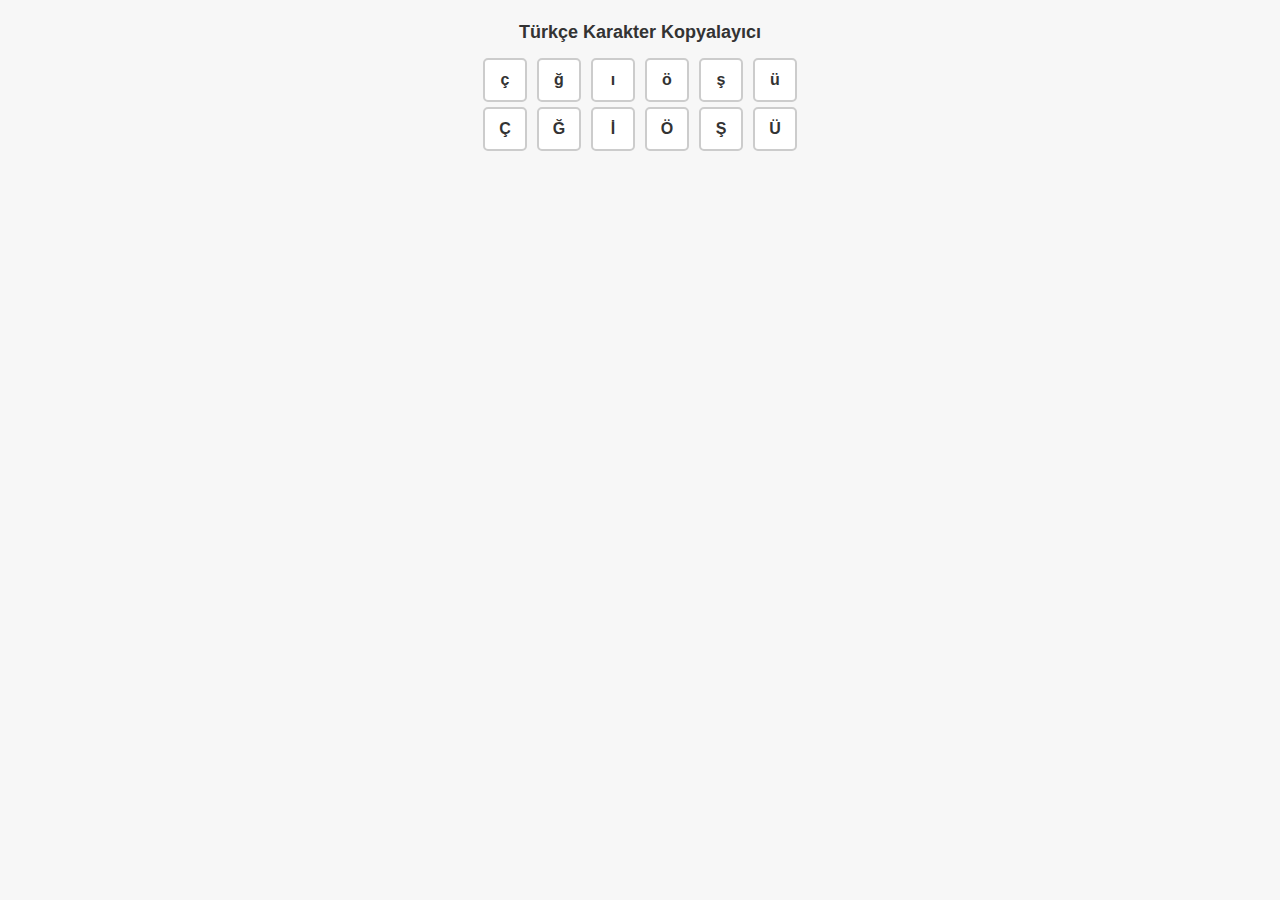
==== index.html @ 29238482 "first commit" ====
<!DOCTYPE html>
<html lang="tr">
<head>
    <meta charset="UTF-8">
    <meta name="viewport" content="width=device-width, initial-scale=1.0">
    <title>Türkçe Karakter Kopyalayıcı</title>
   <link rel="stylesheet" href="style.css">
</head>
<body>
    <h1>Türkçe Karakter Kopyalayıcı</h1>
    <div class="character-container">
        <div class="column">
            <div class="copy-box">ç</div>
            <div class="copy-box">Ç</div>
        </div>
        <div class="column">
            <div class="copy-box">ğ</div>
            <div class="copy-box">Ğ</div>
        </div>
        <div class="column">
            <div class="copy-box">ı</div>
            <div class="copy-box">İ</div>
        </div>
        <div class="column">
            <div class="copy-box">ö</div>
            <div class="copy-box">Ö</div>
        </div>
        <div class="column">
            <div class="copy-box">ş</div>
            <div class="copy-box">Ş</div>
        </div>
        <div class="column">
            <div class="copy-box">ü</div>
            <div class="copy-box">Ü</div>
        </div>
    </div>
    <script src="./popup.js"></script>
    <script src="script.js"></script>
</body>
</html>
---- style.css ----
body {
    font-family: Arial, sans-serif;
    margin: 0;
    padding: 10px;
    background-color: #f7f7f7;
}

h1 {
    font-size: 18px;
    margin-bottom: 15px;
    color: #333;
    display: flex;
    justify-content: center;
}

.character-container {
    display: flex;
    justify-content: center;
    gap: 10px;
    flex-wrap: wrap;
    align-items:center ;
}

.column {
    display: flex;
    flex-direction: column;
    align-items: center;
    gap: 5px;}

.copy-box {
    width: 40px;
    height: 40px;
    background-color: #fff;
    color: #333;
    border: 2px solid #ccc;
    border-radius: 5px;
    display: flex;
    justify-content: center;
    align-items: center;
    font-size: 16px;
    font-weight: bold;
    cursor: pointer;
    transition: all 0.3s ease;
}

.copy-box:hover {
    background-color: #f0f0f0;
}

.copy-box.active {
    background-color: #28a745;
    color: #fff;
    border-color: #28a745;
}
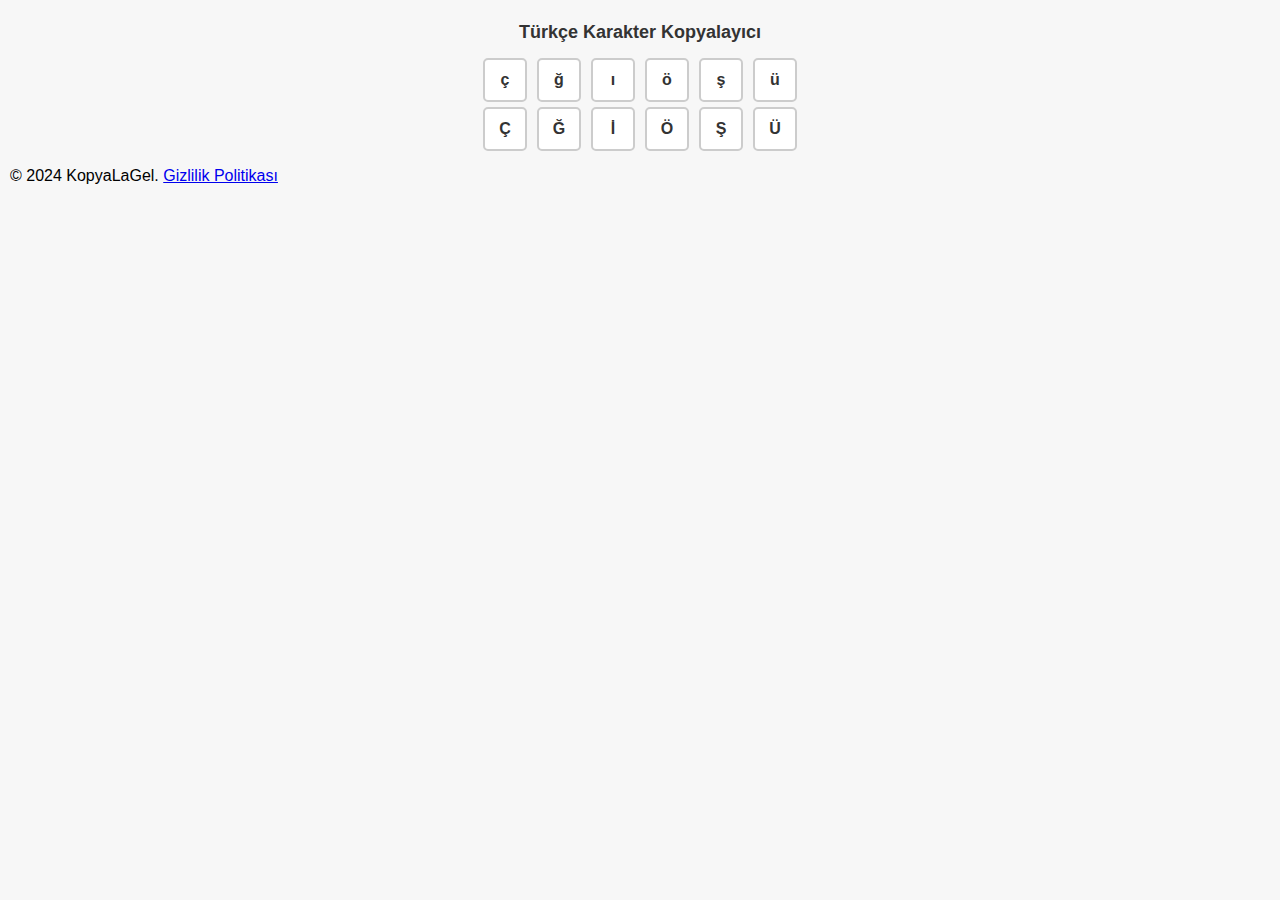
==== commit b8b50bd0: "added some screenshots and privacy policy html" ====
--- a/index.html
+++ b/index.html
@@ -34,6 +34,13 @@
             <div class="copy-box">Ü</div>
         </div>
     </div>
+
+
+
+    <footer>
+        <p>&copy; 2024 KopyaLaGel. <a href="privacy-policy.html" target="_blank">Gizlilik Politikası</a></p>
+    </footer>
+    
     <script src="./popup.js"></script>
     <script src="script.js"></script>
 </body>
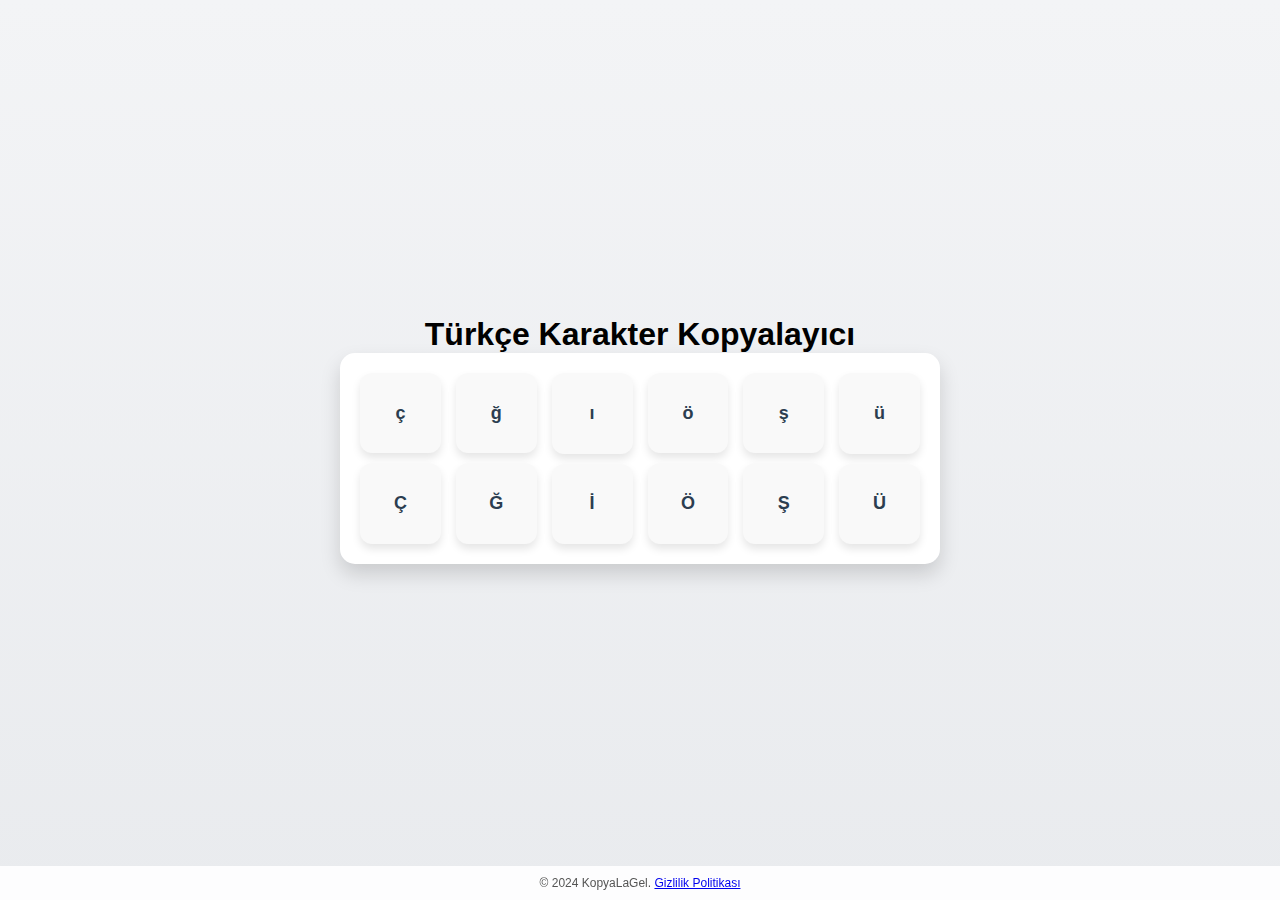
==== commit a45f7d05: "fixing bugs" ====
--- a/index.html
+++ b/index.html
@@ -3,8 +3,9 @@
 <head>
     <meta charset="UTF-8">
     <meta name="viewport" content="width=device-width, initial-scale=1.0">
+    <meta http-equiv="X-UA-Compatible" content="IE=edge">
     <title>Türkçe Karakter Kopyalayıcı</title>
-   <link rel="stylesheet" href="style.css">
+    <link rel="stylesheet" href="style.css">
 </head>
 <body>
     <h1>Türkçe Karakter Kopyalayıcı</h1>
@@ -42,6 +43,6 @@
     </footer>
     
     <script src="./popup.js"></script>
-    <script src="script.js"></script>
+    
 </body>
 </html>--- a/style.css
+++ b/style.css
@@ -1,54 +1,82 @@
-body {
-    font-family: Arial, sans-serif;
+* {
+    box-sizing: border-box;
     margin: 0;
-    padding: 10px;
-    background-color: #f7f7f7;
+    padding: 0;
 }
 
-h1 {
-    font-size: 18px;
-    margin-bottom: 15px;
-    color: #333;
+body {
+    font-family: 'Poppins', sans-serif;
+    background: linear-gradient(to bottom, #f3f4f6, #e9ebee);
     display: flex;
+    flex-direction: column;
     justify-content: center;
+    align-items: center;
+    min-height: 100vh;
+    width: 100%;
+    position: relative;
+    padding: 20px;
 }
 
 .character-container {
-    display: flex;
-    justify-content: center;
-    gap: 10px;
-    flex-wrap: wrap;
-    align-items:center ;
+    display: grid;
+    grid-template-columns: repeat(6, 1fr);
+    gap: 15px;
+    padding: 20px;
+    background: #ffffff;
+    border-radius: 15px;
+    box-shadow: 0 10px 20px rgba(0, 0, 0, 0.15);
+    margin-bottom: 20px;
+    max-width: 600px;
+    width: 100%;
 }
 
 .column {
     display: flex;
     flex-direction: column;
-    align-items: center;
-    gap: 5px;}
+    gap: 10px;
+}
 
 .copy-box {
-    width: 40px;
-    height: 40px;
-    background-color: #fff;
-    color: #333;
-    border: 2px solid #ccc;
-    border-radius: 5px;
+    width: 100%;
+    aspect-ratio: 1;
+    background: #f9f9f9;
+    color: #2c3e50;
+    border-radius: 12px;
     display: flex;
     justify-content: center;
     align-items: center;
-    font-size: 16px;
-    font-weight: bold;
+    font-size: 18px;
+    font-weight: 600;
     cursor: pointer;
+    box-shadow: 0 5px 8px rgba(0, 0, 0, 0.1);
     transition: all 0.3s ease;
 }
 
-.copy-box:hover {
-    background-color: #f0f0f0;
+footer {
+    position: fixed;
+    bottom: 0;
+    left: 0;
+    width: 100%;
+    padding: 10px;
+    text-align: center;
+    font-size: 12px;
+    color: #555;
+    background-color: rgba(255, 255, 255, 0.9);
 }
 
-.copy-box.active {
-    background-color: #28a745;
-    color: #fff;
-    border-color: #28a745;
+/* Media Query for smaller screens */
+@media (max-width: 576px) {
+    .character-container {
+        grid-template-columns: repeat(3, 1fr);
+        padding: 15px;
+        gap: 10px;
+    }
+
+    .copy-box {
+        font-size: 16px;
+    }
+
+    h1 {
+        font-size: 20px;
+    }
 }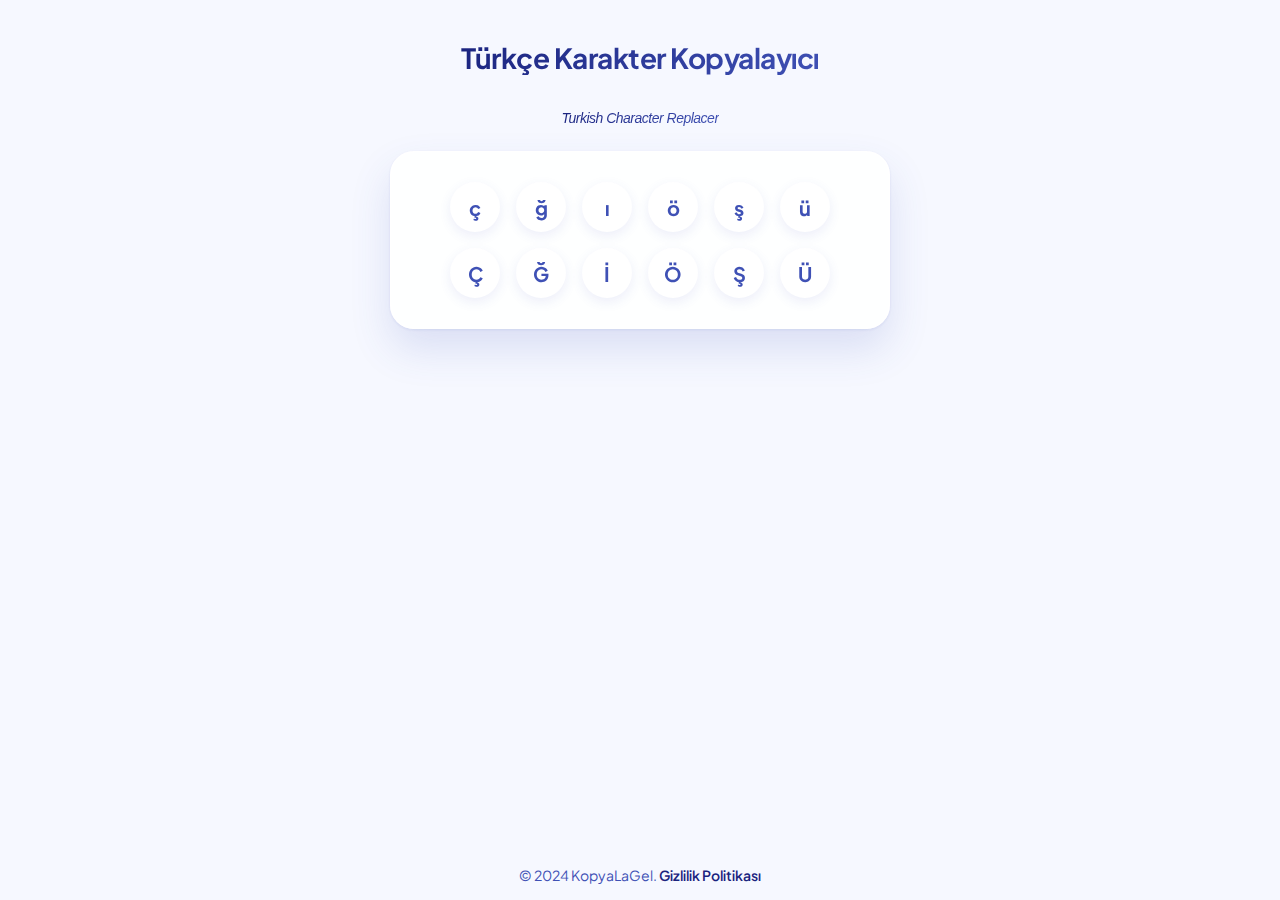
==== commit 1a308728: "Add Turkish Character Replacer subtitle and style enhancements" ====
--- a/index.html
+++ b/index.html
@@ -9,6 +9,7 @@
 </head>
 <body>
     <h1>Türkçe Karakter Kopyalayıcı</h1>
+    <h6>Turkish Character Replacer</h6>
     <div class="character-container">
         <div class="column">
             <div class="copy-box">ç</div>
--- a/style.css
+++ b/style.css
@@ -1,82 +1,206 @@
+/* Google Fonts import */
+@import url('https://fonts.googleapis.com/css2?family=Plus+Jakarta+Sans:wght@400;500;600;700&display=swap');
+
 * {
-    box-sizing: border-box;
     margin: 0;
     padding: 0;
+    box-sizing: border-box;
 }
 
 body {
-    font-family: 'Poppins', sans-serif;
-    background: linear-gradient(to bottom, #f3f4f6, #e9ebee);
+    font-family: 'Plus Jakarta Sans', sans-serif;
+    background: #f6f8ff;
+    min-width: 400px;
+    max-width: 100%;
     display: flex;
     flex-direction: column;
+    align-items: center;
+    padding: 0;
+    margin: 0;
+    min-height: 100vh;
+}
+
+/* Typography */
+h1 {
+    font-size: 28px;
+    background: linear-gradient(135deg, #1a237e 0%, #3f51b5 100%);
+    -webkit-background-clip: text;
+    background-clip: text;
+    color: transparent;
+    margin: auto;
+    font-weight: 700;
+    text-align: center;
+    margin-bottom: 30px;
+    letter-spacing: -0.5px;
+    margin-top: 40px;
+}
+h6{
+     
+        font-size: 14px;
+        background: linear-gradient(135deg, #1a237e 0%, #3f51b5 100%);
+        font-style: italic;
+        -webkit-background-clip: text;
+        background-clip: text;
+        color: transparent;
+        font-family: Arial, Helvetica, sans-serif;
+        font-weight: 500;
+        text-align: center;
+        margin-bottom: 5px;
+        letter-spacing: -0.5px;
+        margin-top: 5px;
+    
+}
+
+/* Main Container */
+.character-container {
+    width: 500px;
+    display: flex;
+    flex-wrap: nowrap;
     justify-content: center;
     align-items: center;
-    min-height: 100vh;
-    width: 100%;
-    position: relative;
-    padding: 20px;
-}
-
-.character-container {
-    display: grid;
-    grid-template-columns: repeat(6, 1fr);
-    gap: 15px;
-    padding: 20px;
+    gap: 16px;
+    padding: 30px;
+    background: rgba(255, 255, 255, 0.9);
+    border-radius: 24px;
+    box-shadow: 0 20px 40px rgba(63, 81, 181, 0.15),
+                0 1px 3px rgba(63, 81, 181, 0.1);
+    margin: 20px auto;
+    transition: all 0.3s ease;
+    backdrop-filter: blur(10px);
+    border: 1px solid rgba(255, 255, 255, 0.8);
+}
+
+/* Column Layout */
+.column {
+    display: flex;
+    flex-direction: column;
+    gap: 16px;
+}
+
+/* Character Boxes */
+.copy-box {
+    width: 50px;
+    height: 50px;
     background: #ffffff;
-    border-radius: 15px;
-    box-shadow: 0 10px 20px rgba(0, 0, 0, 0.15);
-    margin-bottom: 20px;
-    max-width: 600px;
-    width: 100%;
-}
-
-.column {
-    display: flex;
-    flex-direction: column;
-    gap: 10px;
-}
-
-.copy-box {
-    width: 100%;
-    aspect-ratio: 1;
-    background: #f9f9f9;
-    color: #2c3e50;
-    border-radius: 12px;
+    color: #3f51b5;
+    border-radius: 26px;
     display: flex;
     justify-content: center;
     align-items: center;
-    font-size: 18px;
-    font-weight: 600;
+    font-size: 20px;
+    font-weight: 700;
     cursor: pointer;
-    box-shadow: 0 5px 8px rgba(0, 0, 0, 0.1);
+    box-shadow: 0 4px 12px rgba(70, 90, 200, 0.1);
+    transition: all 0.2s cubic-bezier(0.4, 0, 0.2, 1);
+    user-select: none;
+    border: 4px solid transparent;
+    position: relative;
+    overflow: hidden;
+}
+
+.copy-box:hover {
+    background: #f8f9ff;
+    transform: translateY(-3px);
+    border-color: #e8eaf6;
+    box-shadow: 0 8px 16px rgba(63, 81, 181, 0.15);
+}
+
+.copy-box:active {
+    transform: translateY(0);
+    background: #e8eaf6;
+    box-shadow: 0 2px 4px rgba(63, 81, 181, 0.1);
+}
+
+/* Copy feedback message */
+.copy-box::after {
+    content: "Kopyalandı!";
+    position: absolute;
+    top: 100%;
+    left: 50%;
+    transform: translateX(-50%);
+    background: #3f51b5;
+    color: white;
+    padding: 4px 8px;
+    border-radius: 4px;
+    font-size: 12px;
+    opacity: 0;
     transition: all 0.3s ease;
-}
-
+    pointer-events: none;
+}
+
+.copy-box.copied::after {
+    top: -30px;
+    opacity: 1;
+}
+
+/* Footer */
 footer {
     position: fixed;
     bottom: 0;
     left: 0;
     width: 100%;
-    padding: 10px;
+    padding: 16px 0;
+    background: #f6f8ff;
     text-align: center;
-    font-size: 12px;
-    color: #555;
-    background-color: rgba(255, 255, 255, 0.9);
-}
-
-/* Media Query for smaller screens */
-@media (max-width: 576px) {
+    font-size: 14px;
+    color: #3f51b5;
+    z-index: 1000;
+}
+
+footer p {
+    margin: 0;
+}
+
+footer a {
+    color: #1a237e;
+    text-decoration: none;
+    transition: color 0.3s ease;
+    font-weight: 600;
+    position: relative;
+}
+
+footer a::after {
+    content: '';
+    position: absolute;
+    width: 100%;
+    height: 2px;
+    bottom: -2px;
+    left: 0;
+    background: linear-gradient(135deg, #1a237e 0%, #3f51b5 100%);
+    transform: scaleX(0);
+    transition: transform 0.3s ease;
+}
+
+footer a:hover::after {
+    transform: scaleX(1);
+}
+
+/* Responsive Design */
+@media (max-width: 520px) {
     .character-container {
-        grid-template-columns: repeat(3, 1fr);
-        padding: 15px;
-        gap: 10px;
+        width: 95%;
+        gap: 12px;
+        padding: 20px;
     }
 
     .copy-box {
-        font-size: 16px;
+        width: 50px;
+        height: 50px;
+        font-size: 18px;
     }
 
     h1 {
-        font-size: 20px;
+        font-size: 24px;
     }
+}
+
+/* Copy Animation */
+@keyframes copyFeedback {
+    0% { transform: scale(1); }
+    50% { transform: scale(1.1); }
+    100% { transform: scale(1); }
+}
+
+.copy-animation {
+    animation: copyFeedback 0.3s cubic-bezier(0.4, 0, 0.2, 1);
 }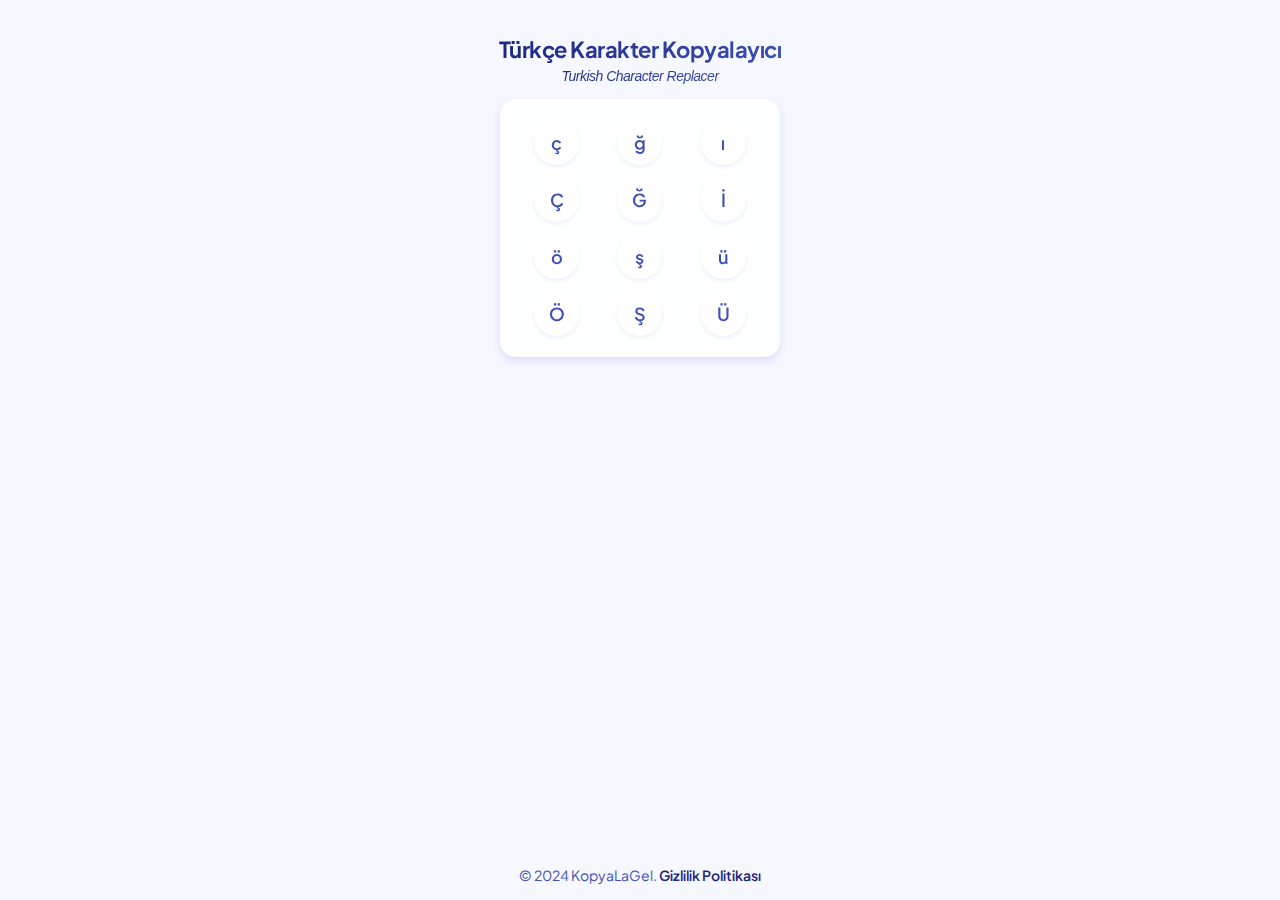
==== commit d86389b5: "fixed bugs" ====
--- a/index.html
+++ b/index.html
@@ -11,32 +11,19 @@
     <h1>Türkçe Karakter Kopyalayıcı</h1>
     <h6>Turkish Character Replacer</h6>
     <div class="character-container">
-        <div class="column">
-            <div class="copy-box">ç</div>
-            <div class="copy-box">Ç</div>
-        </div>
-        <div class="column">
-            <div class="copy-box">ğ</div>
-            <div class="copy-box">Ğ</div>
-        </div>
-        <div class="column">
-            <div class="copy-box">ı</div>
-            <div class="copy-box">İ</div>
-        </div>
-        <div class="column">
-            <div class="copy-box">ö</div>
-            <div class="copy-box">Ö</div>
-        </div>
-        <div class="column">
-            <div class="copy-box">ş</div>
-            <div class="copy-box">Ş</div>
-        </div>
-        <div class="column">
-            <div class="copy-box">ü</div>
-            <div class="copy-box">Ü</div>
-        </div>
+        <div class="copy-box">ç</div>
+        <div class="copy-box">ğ</div>
+        <div class="copy-box">ı</div>
+        <div class="copy-box">Ç</div>
+        <div class="copy-box">Ğ</div>
+        <div class="copy-box">İ</div>
+        <div class="copy-box">ö</div>
+        <div class="copy-box">ş</div>
+        <div class="copy-box">ü</div>
+        <div class="copy-box">Ö</div>
+        <div class="copy-box">Ş</div>
+        <div class="copy-box">Ü</div>
     </div>
-
 
 
     <footer>
--- a/style.css
+++ b/style.css
@@ -10,108 +10,106 @@
 body {
     font-family: 'Plus Jakarta Sans', sans-serif;
     background: #f6f8ff;
-    min-width: 400px;
-    max-width: 100%;
+    width: 320px;
+    height: auto;
     display: flex;
     flex-direction: column;
     align-items: center;
-    padding: 0;
-    margin: 0;
+    padding: 15px 10px;
+    margin: auto;
+    overflow: hidden;
     min-height: 100vh;
 }
 
 /* Typography */
 h1 {
-    font-size: 28px;
+    font-size: 22px;
     background: linear-gradient(135deg, #1a237e 0%, #3f51b5 100%);
     -webkit-background-clip: text;
     background-clip: text;
     color: transparent;
-    margin: auto;
     font-weight: 700;
     text-align: center;
-    margin-bottom: 30px;
+    margin: 0 0 5px 0;
     letter-spacing: -0.5px;
-    margin-top: 40px;
-}
-h6{
-     
-        font-size: 14px;
-        background: linear-gradient(135deg, #1a237e 0%, #3f51b5 100%);
-        font-style: italic;
-        -webkit-background-clip: text;
-        background-clip: text;
-        color: transparent;
-        font-family: Arial, Helvetica, sans-serif;
-        font-weight: 500;
-        text-align: center;
-        margin-bottom: 5px;
-        letter-spacing: -0.5px;
-        margin-top: 5px;
-    
+    width: 100%;
+    margin-top: 20px;
+}
+
+h6 {
+    font-size: 14px;
+    background: linear-gradient(135deg, #1a237e 0%, #3f51b5 100%);
+    font-style: italic;
+    -webkit-background-clip: text;
+    background-clip: text;
+    color: transparent;
+    font-family: Arial, Helvetica, sans-serif;
+    font-weight: 500;
+    text-align: center;
+    margin: 0 0 15px 0;
+    letter-spacing: -0.5px;
+    width: 100%;
+    margin-top: 0;
 }
 
 /* Main Container */
 .character-container {
-    width: 500px;
-    display: flex;
-    flex-wrap: nowrap;
-    justify-content: center;
-    align-items: center;
-    gap: 16px;
-    padding: 30px;
+    width: 100%;
+    max-width: 280px;
+    display: grid;
+    grid-template-columns: repeat(3, 1fr);
+    grid-template-rows: repeat(4, 1fr);
+    gap: 12px;
+    padding: 20px;
     background: rgba(255, 255, 255, 0.9);
-    border-radius: 24px;
-    box-shadow: 0 20px 40px rgba(63, 81, 181, 0.15),
-                0 1px 3px rgba(63, 81, 181, 0.1);
-    margin: 20px auto;
-    transition: all 0.3s ease;
+    border-radius: 16px;
+    box-shadow: 0 4px 8px rgba(63, 81, 181, 0.15);
+    margin: 0 auto;
     backdrop-filter: blur(10px);
     border: 1px solid rgba(255, 255, 255, 0.8);
+    transition: all 0.3s ease;
+    place-items: center;
 }
 
 /* Column Layout */
 .column {
     display: flex;
     flex-direction: column;
-    gap: 16px;
+    gap: 10px;
+    align-items: center;
+    justify-content: center;
 }
 
 /* Character Boxes */
 .copy-box {
-    width: 50px;
-    height: 50px;
+    width: 45px;
+    height: 45px;
     background: #ffffff;
     color: #3f51b5;
-    border-radius: 26px;
+    border-radius: 50%;
     display: flex;
     justify-content: center;
     align-items: center;
-    font-size: 20px;
-    font-weight: 700;
+    font-size: 18px;
+    font-weight: 600;
     cursor: pointer;
-    box-shadow: 0 4px 12px rgba(70, 90, 200, 0.1);
+    box-shadow: 0 2px 4px rgba(70, 90, 200, 0.1);
     transition: all 0.2s cubic-bezier(0.4, 0, 0.2, 1);
     user-select: none;
-    border: 4px solid transparent;
-    position: relative;
-    overflow: hidden;
+    border: 2px solid transparent;
 }
 
 .copy-box:hover {
-    background: #f8f9ff;
-    transform: translateY(-3px);
-    border-color: #e8eaf6;
-    box-shadow: 0 8px 16px rgba(63, 81, 181, 0.15);
+    transform: translateY(-2px);
+    box-shadow: 0 4px 8px rgba(70, 90, 200, 0.2);
+    border-color: rgba(63, 81, 181, 0.3);
 }
 
 .copy-box:active {
     transform: translateY(0);
-    background: #e8eaf6;
-    box-shadow: 0 2px 4px rgba(63, 81, 181, 0.1);
-}
-
-/* Copy feedback message */
+    background: #f0f2ff;
+}
+
 .copy-box::after {
     content: "Kopyalandı!";
     position: absolute;
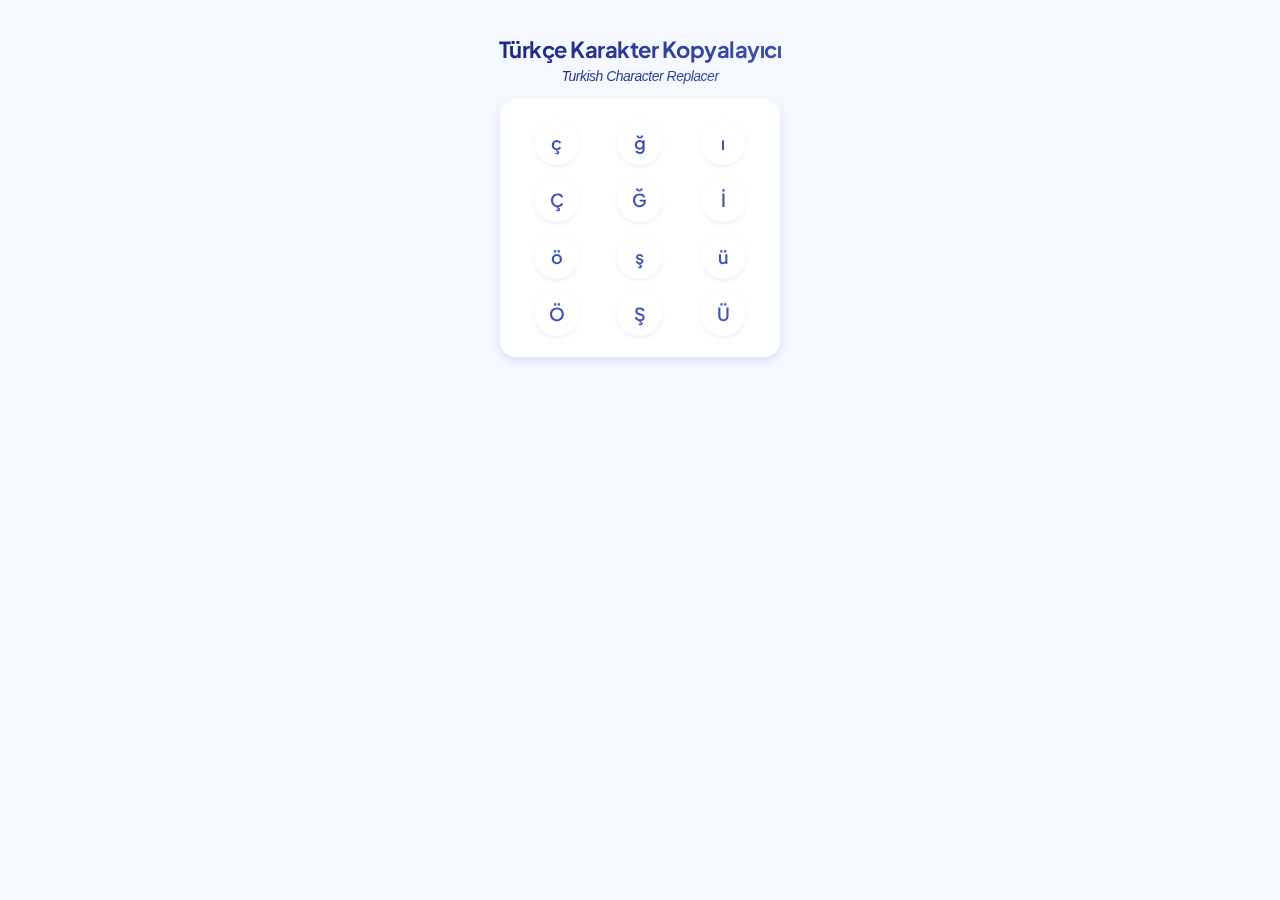
==== commit 5a3ff6c8: "Comment out footer section in index.html" ====
--- a/index.html
+++ b/index.html
@@ -26,9 +26,9 @@
     </div>
 
 
-    <footer>
+    <!-- <footer>
         <p>&copy; 2024 KopyaLaGel. <a href="privacy-policy.html" target="_blank">Gizlilik Politikası</a></p>
-    </footer>
+    </footer> -->
     
     <script src="./popup.js"></script>
     
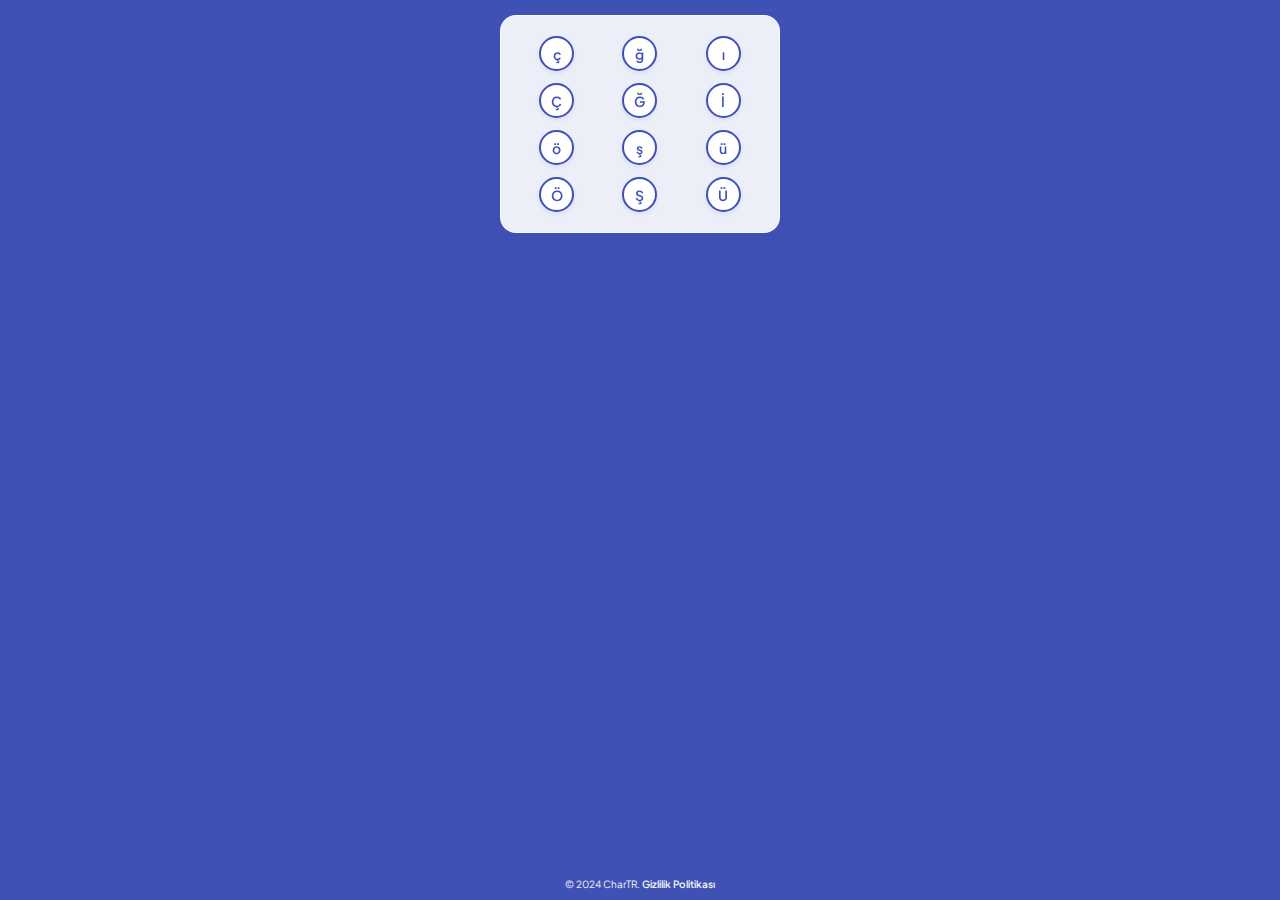
==== commit cf2f0b75: "Update app name and version; refactor HTML structure and styles" ====
--- a/index.html
+++ b/index.html
@@ -8,8 +8,6 @@
     <link rel="stylesheet" href="style.css">
 </head>
 <body>
-    <h1>Türkçe Karakter Kopyalayıcı</h1>
-    <h6>Turkish Character Replacer</h6>
     <div class="character-container">
         <div class="copy-box">ç</div>
         <div class="copy-box">ğ</div>
@@ -24,11 +22,9 @@
         <div class="copy-box">Ş</div>
         <div class="copy-box">Ü</div>
     </div>
-
-
-    <!-- <footer>
-        <p>&copy; 2024 KopyaLaGel. <a href="privacy-policy.html" target="_blank">Gizlilik Politikası</a></p>
-    </footer> -->
+    <footer style="color: #f5f5f7;">
+        <p>&copy; 2024 CharTR. <a href="privacy-policy.html" target="_blank">Gizlilik Politikası</a></p>
+    </footer> 
     
     <script src="./popup.js"></script>
     
--- a/style.css
+++ b/style.css
@@ -5,52 +5,22 @@
     margin: 0;
     padding: 0;
     box-sizing: border-box;
+    background:#3f51b5;
 }
 
 body {
     font-family: 'Plus Jakarta Sans', sans-serif;
-    background: #f6f8ff;
     width: 320px;
-    height: auto;
+    min-height: 100vh;
     display: flex;
     flex-direction: column;
     align-items: center;
-    padding: 15px 10px;
+    padding: 15px 10px 20px; 
     margin: auto;
-    overflow: hidden;
-    min-height: 100vh;
+    position: relative;
 }
 
-/* Typography */
-h1 {
-    font-size: 22px;
-    background: linear-gradient(135deg, #1a237e 0%, #3f51b5 100%);
-    -webkit-background-clip: text;
-    background-clip: text;
-    color: transparent;
-    font-weight: 700;
-    text-align: center;
-    margin: 0 0 5px 0;
-    letter-spacing: -0.5px;
-    width: 100%;
-    margin-top: 20px;
-}
 
-h6 {
-    font-size: 14px;
-    background: linear-gradient(135deg, #1a237e 0%, #3f51b5 100%);
-    font-style: italic;
-    -webkit-background-clip: text;
-    background-clip: text;
-    color: transparent;
-    font-family: Arial, Helvetica, sans-serif;
-    font-weight: 500;
-    text-align: center;
-    margin: 0 0 15px 0;
-    letter-spacing: -0.5px;
-    width: 100%;
-    margin-top: 0;
-}
 
 /* Main Container */
 .character-container {
@@ -65,6 +35,7 @@
     border-radius: 16px;
     box-shadow: 0 4px 8px rgba(63, 81, 181, 0.15);
     margin: 0 auto;
+    margin-bottom: 20px;
     backdrop-filter: blur(10px);
     border: 1px solid rgba(255, 255, 255, 0.8);
     transition: all 0.3s ease;
@@ -82,21 +53,21 @@
 
 /* Character Boxes */
 .copy-box {
-    width: 45px;
-    height: 45px;
+    width: 35px;
+    height: 35px;
     background: #ffffff;
     color: #3f51b5;
     border-radius: 50%;
     display: flex;
     justify-content: center;
     align-items: center;
-    font-size: 18px;
+    font-size: 14px;
     font-weight: 600;
     cursor: pointer;
     box-shadow: 0 2px 4px rgba(70, 90, 200, 0.1);
     transition: all 0.2s cubic-bezier(0.4, 0, 0.2, 1);
     user-select: none;
-    border: 2px solid transparent;
+    border: 2px solid #3f51b5;
 }
 
 .copy-box:hover {
@@ -111,7 +82,6 @@
 }
 
 .copy-box::after {
-    content: "Kopyalandı!";
     position: absolute;
     top: 100%;
     left: 50%;
@@ -133,16 +103,14 @@
 
 /* Footer */
 footer {
-    position: fixed;
+    position: absolute;
     bottom: 0;
     left: 0;
     width: 100%;
-    padding: 16px 0;
-    background: #f6f8ff;
+    padding: 10px 0;
     text-align: center;
-    font-size: 14px;
-    color: #3f51b5;
-    z-index: 1000;
+    font-size: 10px;
+    background: #3f51b5;
 }
 
 footer p {
@@ -150,13 +118,16 @@
 }
 
 footer a {
-    color: #1a237e;
+    color: #f5f5f7;
     text-decoration: none;
     transition: color 0.3s ease;
     font-weight: 600;
     position: relative;
 }
 
+footer p, footer a {
+    background: transparent;
+}
 footer a::after {
     content: '';
     position: absolute;
